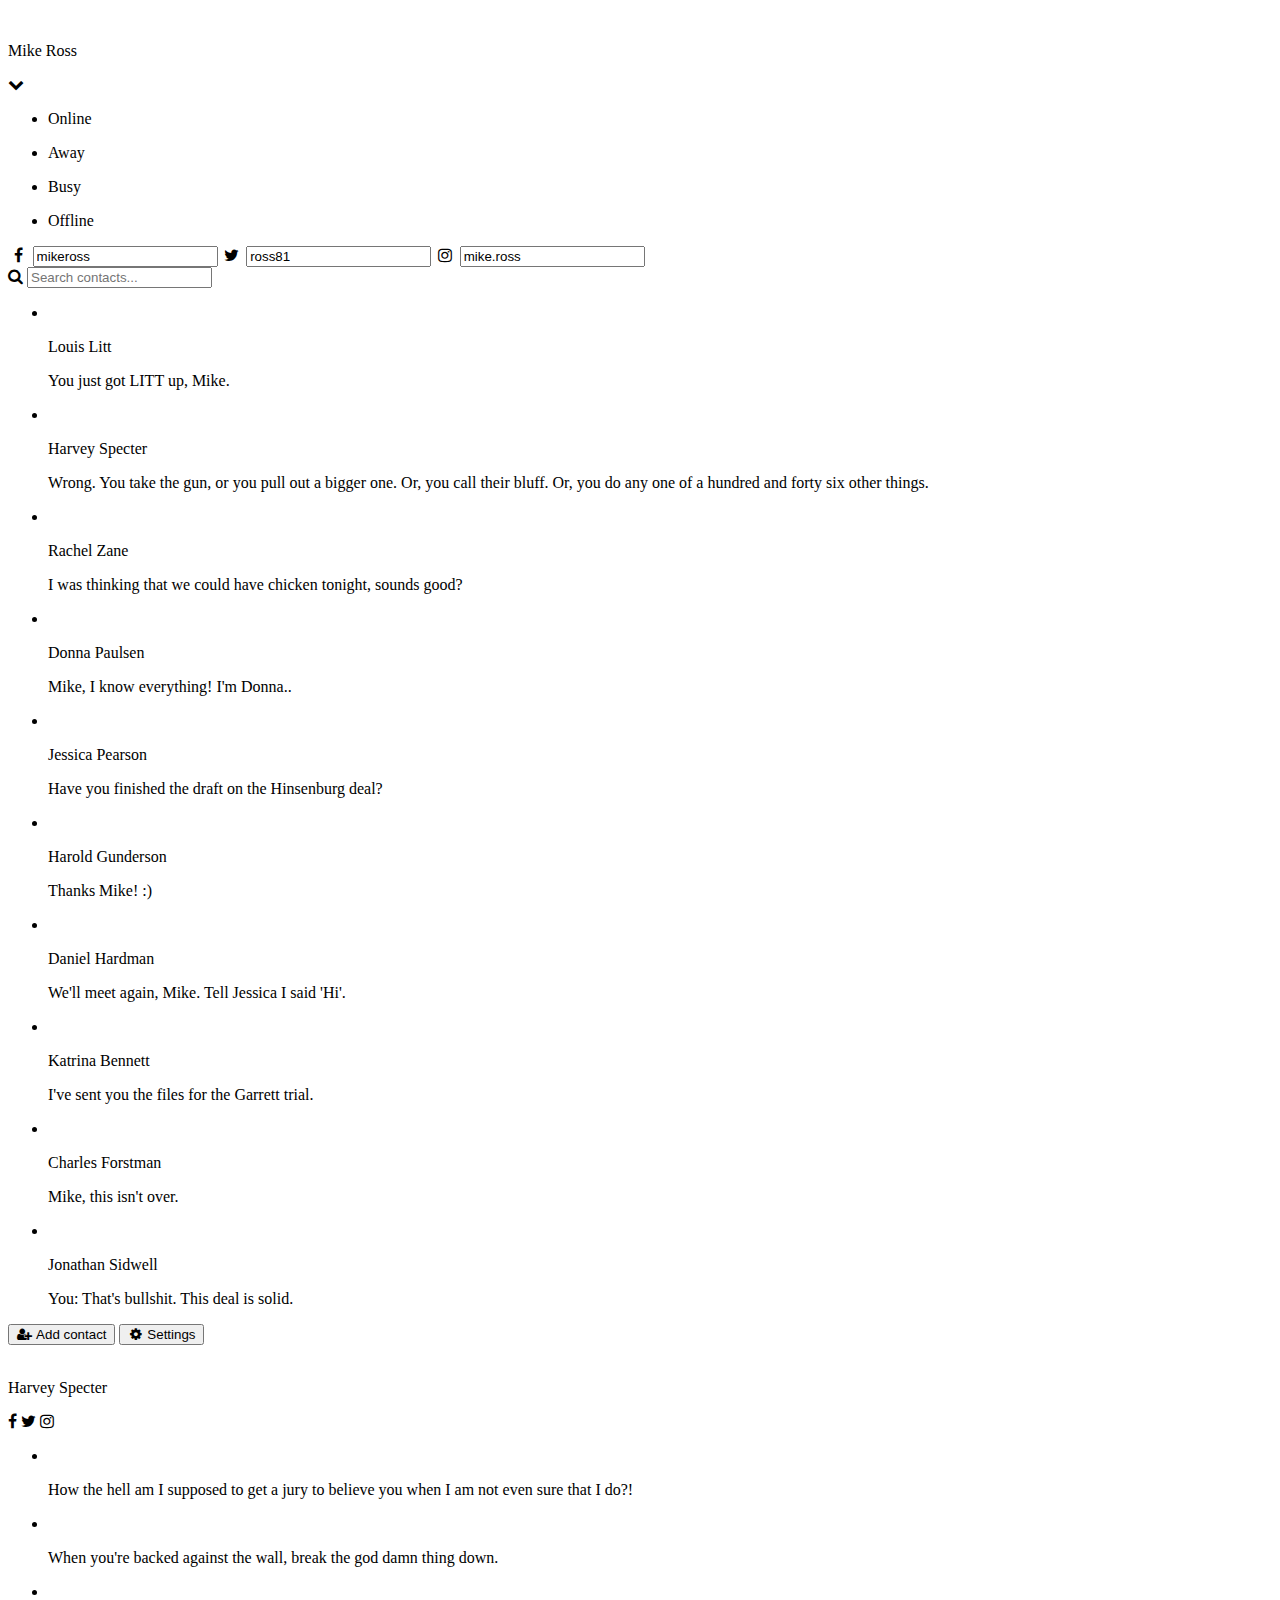
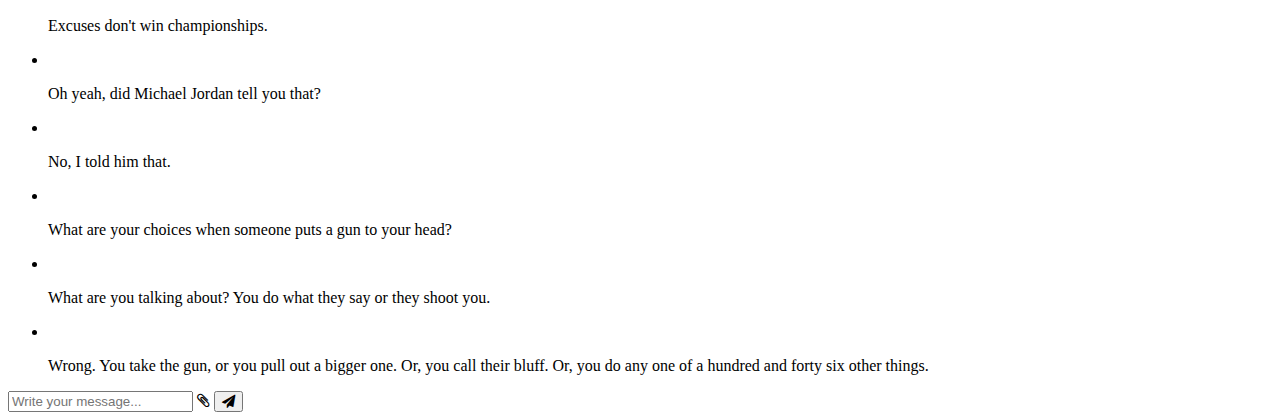
==== src/main/resources/static/index.html @ e25180dd "Initial commit" ====
<!DOCTYPE html>
<html>
<head>
<meta charset='UTF-8'>
<meta name="robots" content="noindex">
<link rel="canonical"
	href="https://codepen.io/emilcarlsson/pen/ZOQZaV?limit=all&page=74&q=contact+" />
<link
	href='https://fonts.googleapis.com/css?family=Source+Sans+Pro:400,600,700,300'
	rel='stylesheet' type='text/css'>
<script src="https://use.typekit.net/hoy3lrg.js"></script>
<script>try{Typekit.load({ async: true });}catch(e){}</script>
<link rel='stylesheet prefetch'
	href='https://cdnjs.cloudflare.com/ajax/libs/meyer-reset/2.0/reset.min.css'>
<link rel='stylesheet prefetch'
	href='https://cdnjs.cloudflare.com/ajax/libs/font-awesome/4.6.2/css/font-awesome.min.css'>
<link rel="stylesheet" href="/css/global.css">
<script src='https://code.jquery.com/jquery-2.2.4.min.js'></script>
</head>
<body>


	<div id="frame">
		<div id="sidepanel">
			<div id="profile">
				<div class="wrap">
					<img id="profile-img"
						src="http://emilcarlsson.se/assets/mikeross.png" class="online"
						alt="" />
					<p>Mike Ross</p>
					<i class="fa fa-chevron-down expand-button" aria-hidden="true"></i>
					<div id="status-options">
						<ul>
							<li id="status-online" class="active"><span
								class="status-circle"></span>
								<p>Online</p></li>
							<li id="status-away"><span class="status-circle"></span>
								<p>Away</p></li>
							<li id="status-busy"><span class="status-circle"></span>
								<p>Busy</p></li>
							<li id="status-offline"><span class="status-circle"></span>
								<p>Offline</p></li>
						</ul>
					</div>
					<div id="expanded">
						<label for="twitter"><i class="fa fa-facebook fa-fw"
							aria-hidden="true"></i></label> <input name="twitter" type="text"
							value="mikeross" /> <label for="twitter"><i
							class="fa fa-twitter fa-fw" aria-hidden="true"></i></label> <input
							name="twitter" type="text" value="ross81" /> <label
							for="twitter"><i class="fa fa-instagram fa-fw"
							aria-hidden="true"></i></label> <input name="twitter" type="text"
							value="mike.ross" />
					</div>
				</div>
			</div>
			<div id="search">
				<label for=""><i class="fa fa-search" aria-hidden="true"></i></label>
				<input type="text" placeholder="Search contacts..." />
			</div>
			<div id="contacts">
				<ul>
					<li class="contact">
						<div class="wrap">
							<span class="contact-status online"></span> <img
								src="http://emilcarlsson.se/assets/louislitt.png" alt="" />
							<div class="meta">
								<p class="name">Louis Litt</p>
								<p class="preview">You just got LITT up, Mike.</p>
							</div>
						</div>
					</li>
					<li class="contact active">
						<div class="wrap">
							<span class="contact-status busy"></span> <img
								src="http://emilcarlsson.se/assets/harveyspecter.png" alt="" />
							<div class="meta">
								<p class="name">Harvey Specter</p>
								<p class="preview">Wrong. You take the gun, or you pull out
									a bigger one. Or, you call their bluff. Or, you do any one of a
									hundred and forty six other things.</p>
							</div>
						</div>
					</li>
					<li class="contact">
						<div class="wrap">
							<span class="contact-status away"></span> <img
								src="http://emilcarlsson.se/assets/rachelzane.png" alt="" />
							<div class="meta">
								<p class="name">Rachel Zane</p>
								<p class="preview">I was thinking that we could have chicken
									tonight, sounds good?</p>
							</div>
						</div>
					</li>
					<li class="contact">
						<div class="wrap">
							<span class="contact-status online"></span> <img
								src="http://emilcarlsson.se/assets/donnapaulsen.png" alt="" />
							<div class="meta">
								<p class="name">Donna Paulsen</p>
								<p class="preview">Mike, I know everything! I'm Donna..</p>
							</div>
						</div>
					</li>
					<li class="contact">
						<div class="wrap">
							<span class="contact-status busy"></span> <img
								src="http://emilcarlsson.se/assets/jessicapearson.png" alt="" />
							<div class="meta">
								<p class="name">Jessica Pearson</p>
								<p class="preview">Have you finished the draft on the
									Hinsenburg deal?</p>
							</div>
						</div>
					</li>
					<li class="contact">
						<div class="wrap">
							<span class="contact-status"></span> <img
								src="http://emilcarlsson.se/assets/haroldgunderson.png" alt="" />
							<div class="meta">
								<p class="name">Harold Gunderson</p>
								<p class="preview">Thanks Mike! :)</p>
							</div>
						</div>
					</li>
					<li class="contact">
						<div class="wrap">
							<span class="contact-status"></span> <img
								src="http://emilcarlsson.se/assets/danielhardman.png" alt="" />
							<div class="meta">
								<p class="name">Daniel Hardman</p>
								<p class="preview">We'll meet again, Mike. Tell Jessica I
									said 'Hi'.</p>
							</div>
						</div>
					</li>
					<li class="contact">
						<div class="wrap">
							<span class="contact-status busy"></span> <img
								src="http://emilcarlsson.se/assets/katrinabennett.png" alt="" />
							<div class="meta">
								<p class="name">Katrina Bennett</p>
								<p class="preview">I've sent you the files for the Garrett
									trial.</p>
							</div>
						</div>
					</li>
					<li class="contact">
						<div class="wrap">
							<span class="contact-status"></span> <img
								src="http://emilcarlsson.se/assets/charlesforstman.png" alt="" />
							<div class="meta">
								<p class="name">Charles Forstman</p>
								<p class="preview">Mike, this isn't over.</p>
							</div>
						</div>
					</li>
					<li class="contact">
						<div class="wrap">
							<span class="contact-status"></span> <img
								src="http://emilcarlsson.se/assets/jonathansidwell.png" alt="" />
							<div class="meta">
								<p class="name">Jonathan Sidwell</p>
								<p class="preview">
									<span>You:</span> That's bullshit. This deal is solid.
								</p>
							</div>
						</div>
					</li>
				</ul>
			</div>
			<div id="bottom-bar">
				<button id="addcontact">
					<i class="fa fa-user-plus fa-fw" aria-hidden="true"></i> <span>Add
						contact</span>
				</button>
				<button id="settings">
					<i class="fa fa-cog fa-fw" aria-hidden="true"></i> <span>Settings</span>
				</button>
			</div>
		</div>
		<div class="content">
			<div class="contact-profile">
				<img src="http://emilcarlsson.se/assets/harveyspecter.png" alt="" />
				<p>Harvey Specter</p>
				<div class="social-media">
					<i class="fa fa-facebook" aria-hidden="true"></i> <i
						class="fa fa-twitter" aria-hidden="true"></i> <i
						class="fa fa-instagram" aria-hidden="true"></i>
				</div>
			</div>
			<div class="messages">
				<ul>
					<li class="sent"><img
						src="http://emilcarlsson.se/assets/mikeross.png" alt="" />
						<p>How the hell am I supposed to get a jury to believe you
							when I am not even sure that I do?!</p></li>
					<li class="replies"><img
						src="http://emilcarlsson.se/assets/harveyspecter.png" alt="" />
						<p>When you're backed against the wall, break the god damn
							thing down.</p></li>
					<li class="replies"><img
						src="http://emilcarlsson.se/assets/harveyspecter.png" alt="" />
						<p>Excuses don't win championships.</p></li>
					<li class="sent"><img
						src="http://emilcarlsson.se/assets/mikeross.png" alt="" />
						<p>Oh yeah, did Michael Jordan tell you that?</p></li>
					<li class="replies"><img
						src="http://emilcarlsson.se/assets/harveyspecter.png" alt="" />
						<p>No, I told him that.</p></li>
					<li class="replies"><img
						src="http://emilcarlsson.se/assets/harveyspecter.png" alt="" />
						<p>What are your choices when someone puts a gun to your head?</p>
					</li>
					<li class="sent"><img
						src="http://emilcarlsson.se/assets/mikeross.png" alt="" />
						<p>What are you talking about? You do what they say or they
							shoot you.</p></li>
					<li class="replies"><img
						src="http://emilcarlsson.se/assets/harveyspecter.png" alt="" />
						<p>Wrong. You take the gun, or you pull out a bigger one. Or,
							you call their bluff. Or, you do any one of a hundred and forty
							six other things.</p></li>
				</ul>
			</div>
			<div class="message-input">
				<div class="wrap">
					<input type="text" placeholder="Write your message..." /> <i
						class="fa fa-paperclip attachment" aria-hidden="true"></i>
					<button class="submit">
						<i class="fa fa-paper-plane" aria-hidden="true"></i>
					</button>
				</div>
			</div>
		</div>
	</div>
	<script src="js/global.js">
</script>
</body>
</html>
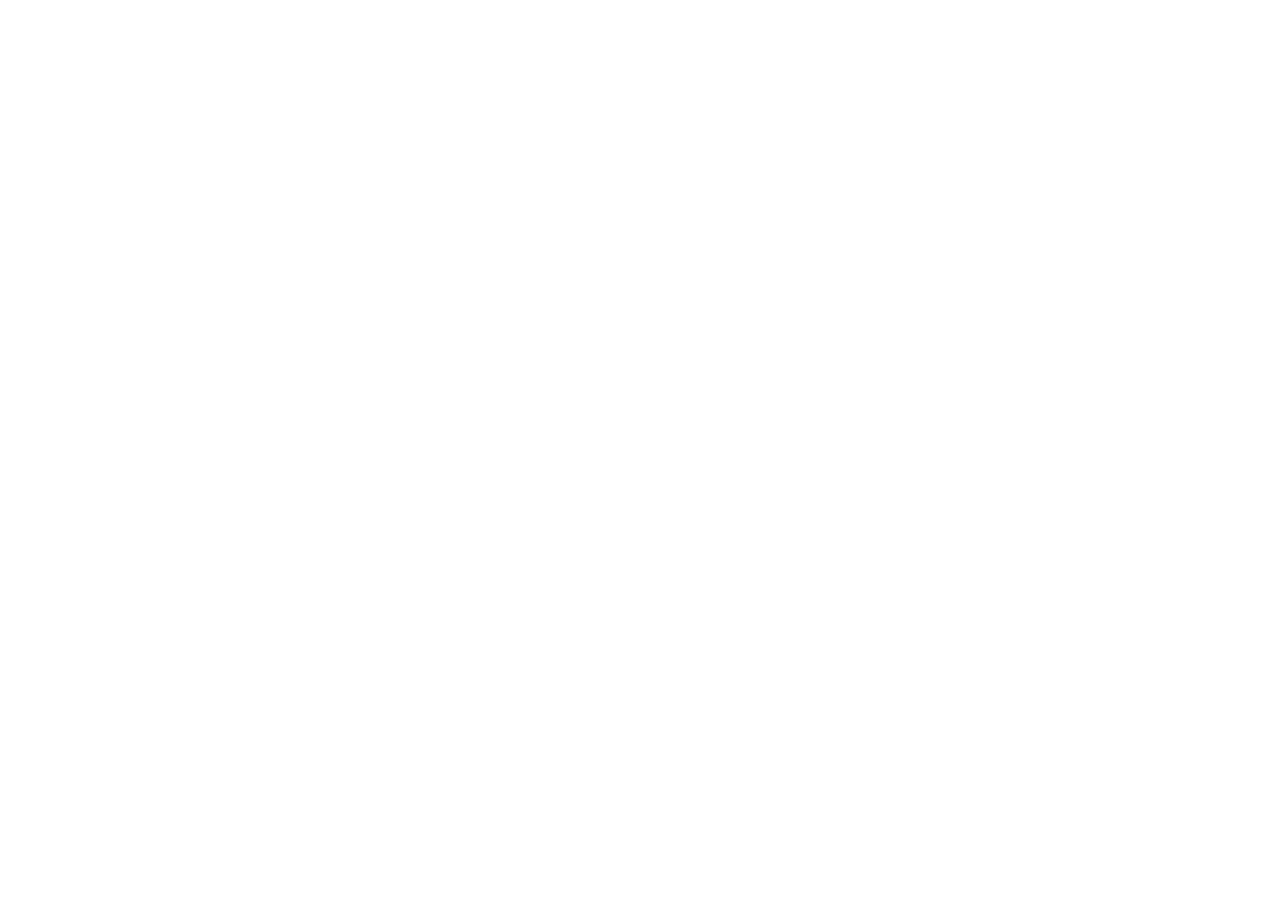
==== commit a30bb75a: "sign up dded" ====
--- a/src/main/resources/static/index.html
+++ b/src/main/resources/static/index.html
@@ -237,5 +237,11 @@
 	</div>
 	<script src="js/global.js">
 </script>
+<script >
+globalUserId=getCookieValue("globalUserId");
+if($.isEmptyObject(globalUserId)){
+	window.location=baseurl+"/login.html";
+}
+</script>
 </body>
 </html>